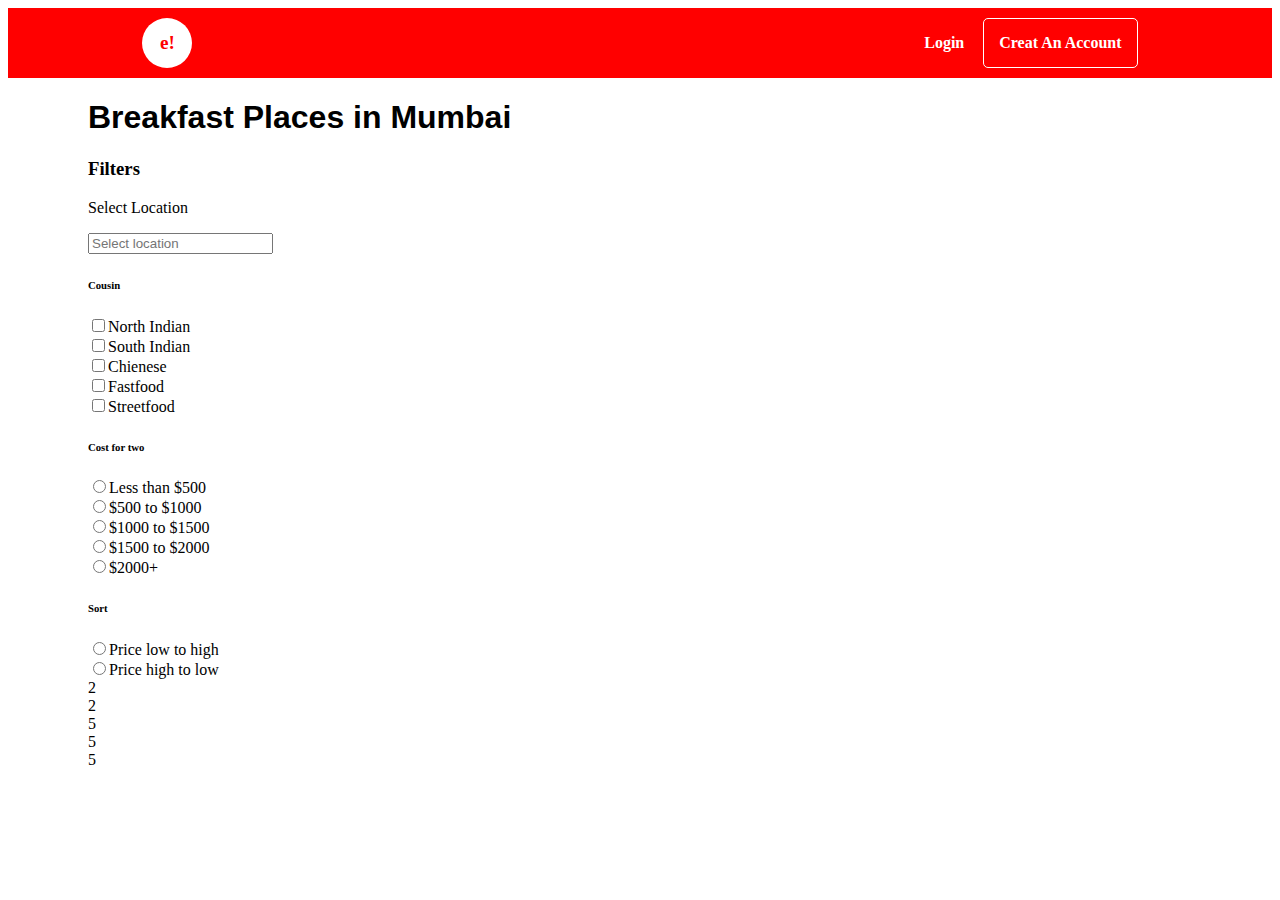
==== day11_diy.html @ 55817993 "Add files via upload" ====
<!DOCTYPE html>
<html lang="en">
<head>
    <meta charset="UTF-8">
    <meta http-equiv="X-UA-Compatible" content="IE=edge">
    <meta name="viewport" content="width=device-width, initial-scale=1.0">
    <title>Document</title>
    <link rel="stylesheet" href="day11_style.css">
</head>
<body>
    <div class="head">
        <div class="mid">
            <div class="logo">e!</div>
            <div class="button">
                <button class="ab">Login</button>
                <button class="bg">Creat An Account</button>
            </div>
        </div>
    </div>
     <div class="heading"><h1>Breakfast Places in Mumbai</h1></div>
     <div class="container">
        <div class="left_section">
            <h3>Filters</h3>
            <p>Select Location</p>
            <input type="text" list="cities" placeholder="Select location">
            <datalist id="cities">
                <option value="Kolkata">Kolkata</option>
                <option value="Mumbai">Mumbai</option>
                <option value="Chennai">Chennai</option>
                <option value="Delhi">Delhi</option>
            </datalist>
            <h6>Cousin</h6>
            <input type="checkbox" class="cousin">North Indian<br>
            <input type="checkbox" class="cousin">South Indian<br>
            <input type="checkbox" class="cousin">Chienese<br>
            <input type="checkbox" class="cousin">Fastfood<br>
            <input type="checkbox" class="cousin">Streetfood<br>
            <h6>Cost for two</h6>
            <input type="radio" class="two">Less than &dollar;500<br>
            <input type="radio" class="two">&dollar;500 to &dollar;1000<br>
            <input type="radio" class="two">&dollar;1000 to &dollar;1500<br>
            <input type="radio" class="two">&dollar;1500 to &dollar;2000<br>
            <input type="radio" class="two">&dollar;2000+<br>
            <h6>Sort</h6>
            <input type="radio" class="sort" name="sort">Price low to high<br>
            <input type="radio" class="sort" name="sort">Price high to low<br>
        </div>
        <div class="right_section">
            <div class="part1">
                <div class="img">2</div>
                <div class="details">2</div>
            </div>
            <div class="part1">
                <div class="img">5</div>
                <div class="details">5</div>
            </div>
            <div class="lower_button">
                5
            </div>
            
            
        </div>
        
     </div>

    
    
</body>
</html>
---- day11_style.css ----
.head {
    background-color: red;
    padding: 10px;
}

.mid {
    background-color: transparent;
    width: 80%;
    text-align: center;
    display: flex;
    justify-content: space-between;
    margin: auto;
}

.bg {
    background-color: transparent;
    color: white;
    border: 1px solid white;
    font-family: 'Times New Roman', Times, serif;
    border-radius: 5px;
    padding: 15px;
    font-weight: bolder;
    font-size: medium;
}

.ab {
    background-color: transparent;
    color: white;
    border: none;
    font-family: 'Times New Roman', Times, serif;
    padding: 15px;
    font-weight: bolder;
    font-size: medium;
}

.logo {
    border-radius: 50%;
    background-color: white;
    height: 50px;
    width: 50px;
    text-align: center;
    line-height: 50px;
    font-weight: bolder;
    color: red;
    font-size: larger;
}
.heading {
    margin-left: 80px;
    margin-right: 80px;
    font-family: 'Franklin Gothic Medium', 'Arial Narrow', Arial, sans-serif;
}
.container {
    margin-left: 80px;
    margin-right: 80px;
}
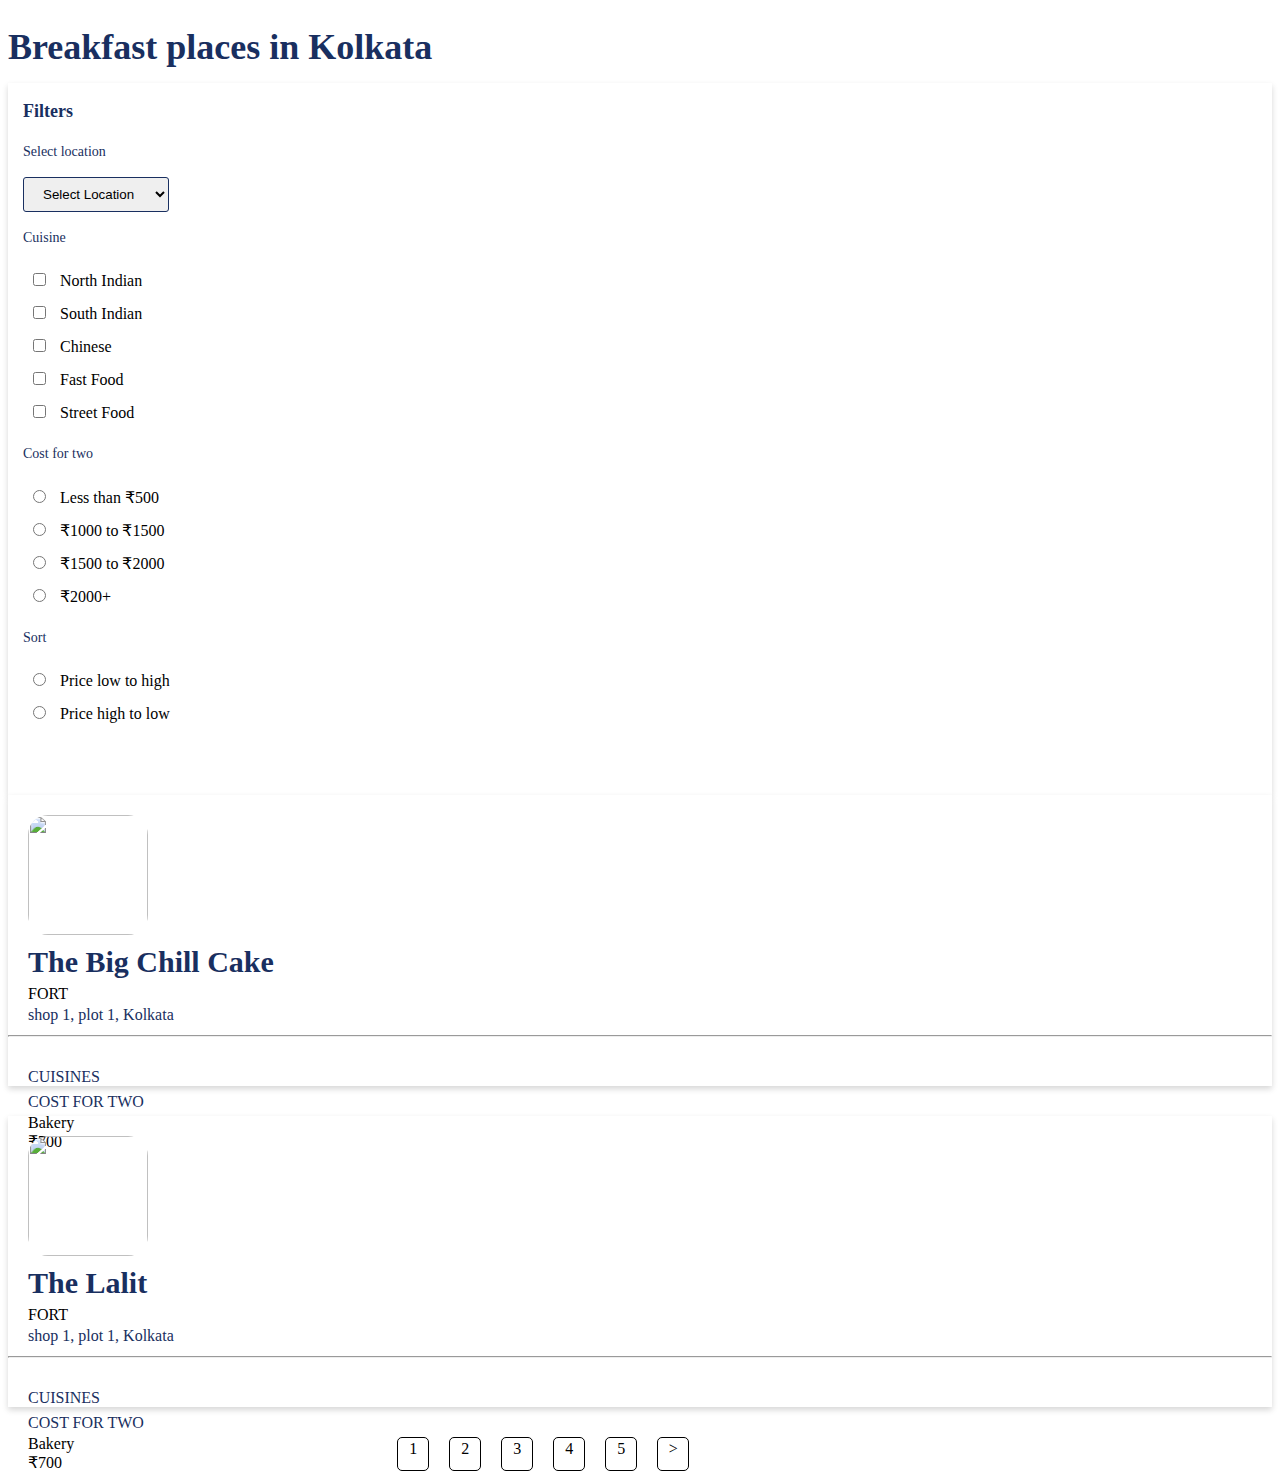
==== commit f3e67a87: "Add files via upload" ====
--- a/day11_diy.html
+++ b/day11_diy.html
@@ -4,66 +4,149 @@
     <meta charset="UTF-8">
     <meta http-equiv="X-UA-Compatible" content="IE=edge">
     <meta name="viewport" content="width=device-width, initial-scale=1.0">
-    <title>Document</title>
-    <link rel="stylesheet" href="day11_style.css">
+    <title>Day11_diy</title>
+    <link rel="preconnect" href="https://fonts.googleapis.com" />
+    <link rel="preconnect" href="https://fonts.gstatic.com" crossorigin="anonymous" />
+    <link href='https://fonts.googleapis.com/css?family=Poppins' rel='preconnect' />
+    <link href="https://cdn.jsdelivr.net/npm/bootstrap@5.3.0-alpha1/dist/css/bootstrap.min.css" rel="stylesheet" integrity="sha384-GLhlTQ8iRABdZLl6O3oVMWSktQOp6b7In1Zl3/Jr59b6EGGoI1aFkw7cmDA6j6gD" crossorigin="anonymous" />
+    <link rel="stylesheet" href="./day11.css" />
+    <link rel="stylesheet" href="./bootstrap-grid.css"/>
 </head>
-<body>
-    <div class="head">
-        <div class="mid">
-            <div class="logo">e!</div>
-            <div class="button">
-                <button class="ab">Login</button>
-                <button class="bg">Creat An Account</button>
+<body>    
+    <div class="start">
+        <div class="container">
+            <div class="row heading">
+                Breakfast places in Kolkata
+            </div>                
+            <div class="row">
+                <div class=" col-3 col-sm-12 col-md-4 col-lg-3">
+                    <div class="filterpanel"> 
+                        <div class="filterpanelheading">
+                            Filters
+                        </div>
+                        <div class="filterpanelsubheading">
+                            Select location
+                        </div>
+                        <select class="locationselection">
+                            <option disabled selected>Select Location</option>
+                            <option>Delhi</option>
+                            <option>Kolkata</option>
+                            <option>Mumbai</option>
+                            <option>Chennai</option>
+                            <option>Pune</option>
+                        </select>
+                        <div class="filterpanelsubheading">
+                            Cuisine
+                        </div> 
+                        <input type="checkbox" class="cuisineoption">  
+                            <label>North Indian</label> 
+                        </input>
+                        <br/>
+                        <input type="checkbox" class="cuisineoption">  
+                            <label>South Indian</label> 
+                        </input>
+                        <br/>
+                        <input type="checkbox" class="cuisineoption">  
+                            <label>Chinese</label> 
+                        </input>
+                        <br/>
+                        <input type="checkbox" class="cuisineoption">  
+                            <label>Fast Food</label> 
+                        </input>
+                        <br/>
+                        <input type="checkbox" class="cuisineoption">  
+                            <label>Street Food</label> 
+                        </input>
+                        <br/>
+                        <div class="filterpanelsubheading">
+                            Cost for two
+                        </div>
+                        <input type="radio" class="cuisineoption" name="cost">
+                            <label>Less than &#8377;500</label>
+                        </input>
+                        <br/>
+                        <input type="radio" class="cuisineoption" name="cost">
+                            <label>&#8377;1000 to &#8377;1500</label>
+                        </input>
+                        <br/> 
+                        <input type="radio" class="cuisineoption" name="cost">
+                            <label>&#8377;1500 to &#8377;2000</label>
+                        </input> 
+                        <br/>
+                        <input type="radio" class="cuisineoption" name="cost">
+                            <label>&#8377;2000+</label>
+                        </input>
+                        <br/>
+                        <div class="filterpanelsubheading">
+                            Sort
+                        </div>
+                        <input type="radio" class="cuisineoption" name="price">
+                            <label>Price low to high</label>
+                        </input>
+                        <br/>
+                        <input type="radio" class="cuisineoption" name="price">
+                            <label>Price high to low</label>
+                        </input>
+                    </div>    
+                </div>
+                <div class="col-9 col-sm-12 col-md-8 col-lg-9">
+                    <div class="resultspanel">  
+                        <div class="row uppersection">  
+                            <div class="col-2">
+                                <img src="./breakfast.jpg" class="resultsimage" />
+                            </div>
+                            <div class="col-10">
+                                <div class="resultsheading">The Big Chill Cake</div>
+                                <div class="resultssubheading">FORT</div>
+                                <div class="resultsaddress">shop 1, plot 1, Kolkata</div>
+                            </div>                          
+                        </div>  
+                        <hr/>
+                        <div class="row lowersection">
+                            <div class="col-2">
+                                <div class="resultsaddress">CUISINES</div>
+                                <div class="resultsaddress">COST FOR TWO</div>
+                            </div>   
+                            <div class="col-10">
+                                <div class="resultssubheading">Bakery</div>
+                                <div class="resultssubheading">&#8377;700</div>
+                            </div>                         
+                        </div>                    
+                    </div>
+                    <div class="resultspanel"> 
+                        <div class="row uppersection">  
+                            <div class="col-2">
+                                <img src="./breakfast.jpg" class="resultsimage" />
+                            </div>
+                            <div class="col-10">
+                                <div class="resultsheading">The Lalit</div>
+                                <div class="resultssubheading">FORT</div>
+                                <div class="resultsaddress">shop 1, plot 1, Kolkata</div>
+                            </div>                          
+                        </div>  
+                        <hr/>
+                        <div class="row lowersection">
+                            <div class="col-2">
+                                <div class="resultsaddress">CUISINES</div>
+                                <div class="resultsaddress">COST FOR TWO</div>
+                            </div>   
+                            <div class="col-10">
+                                <div class="resultssubheading">Bakery</div>
+                                <div class="resultssubheading">&#8377;700</div>
+                            </div>                         
+                        </div>                        
+                    </div>
+                    <div class="pagination">
+                        <div class="paginationbutton">1</div>
+                        <div class="paginationbutton">2</div>
+                        <div class="paginationbutton">3</div>
+                        <div class="paginationbutton">4</div>
+                        <div class="paginationbutton">5</div>
+                        <div class="paginationbutton">></div>                        
+                    </div>
+                </div>
             </div>
         </div>
     </div>
-     <div class="heading"><h1>Breakfast Places in Mumbai</h1></div>
-     <div class="container">
-        <div class="left_section">
-            <h3>Filters</h3>
-            <p>Select Location</p>
-            <input type="text" list="cities" placeholder="Select location">
-            <datalist id="cities">
-                <option value="Kolkata">Kolkata</option>
-                <option value="Mumbai">Mumbai</option>
-                <option value="Chennai">Chennai</option>
-                <option value="Delhi">Delhi</option>
-            </datalist>
-            <h6>Cousin</h6>
-            <input type="checkbox" class="cousin">North Indian<br>
-            <input type="checkbox" class="cousin">South Indian<br>
-            <input type="checkbox" class="cousin">Chienese<br>
-            <input type="checkbox" class="cousin">Fastfood<br>
-            <input type="checkbox" class="cousin">Streetfood<br>
-            <h6>Cost for two</h6>
-            <input type="radio" class="two">Less than &dollar;500<br>
-            <input type="radio" class="two">&dollar;500 to &dollar;1000<br>
-            <input type="radio" class="two">&dollar;1000 to &dollar;1500<br>
-            <input type="radio" class="two">&dollar;1500 to &dollar;2000<br>
-            <input type="radio" class="two">&dollar;2000+<br>
-            <h6>Sort</h6>
-            <input type="radio" class="sort" name="sort">Price low to high<br>
-            <input type="radio" class="sort" name="sort">Price high to low<br>
-        </div>
-        <div class="right_section">
-            <div class="part1">
-                <div class="img">2</div>
-                <div class="details">2</div>
-            </div>
-            <div class="part1">
-                <div class="img">5</div>
-                <div class="details">5</div>
-            </div>
-            <div class="lower_button">
-                5
-            </div>
-            
-            
-        </div>
-        
-     </div>
-
-    
-    
 </body>
-</html>+</html>
--- a/day11.css
+++ b/day11.css
@@ -0,0 +1,154 @@
+.heading {
+    height: 43px;
+    font-family: Poppins;
+    font-size: 36px;
+    font-weight: bold;
+    font-stretch: normal;
+    font-style: normal;
+    line-height: 1.53;
+    letter-spacing: normal;
+    text-align: left;
+    color: #192f60;
+    margin: 20px 0;
+}
+
+.filterpanel {
+    height: 682px;
+    box-shadow: 0 3px 6px 0 rgba(0, 0, 0, 0.16);
+    padding: 15px;
+    background-color: white;
+}
+
+.resultspanel {
+    height: 291px;
+    box-shadow: 0 3px 6px 0 rgba(0, 0, 0, 0.16);
+    margin-bottom: 30px;
+    background-color: white;
+}
+
+.filterpanelheading {
+    font-family: Poppins;
+    font-size: 18px;
+    font-weight: 600;
+    font-stretch: normal;
+    font-style: normal;
+    line-height: 1.53;
+    letter-spacing: normal;
+    text-align: left;
+    color: #192f60;
+}
+
+.filterpanelsubheading {
+    font-family: Poppins;
+    font-size: 14px;
+    font-weight: normal;
+    font-stretch: normal;
+    font-style: normal;
+    line-height: 1.53;
+    letter-spacing: normal;
+    text-align: left;
+    color: #192f60;
+    margin: 15px 0;
+}
+
+.locationselection {
+    height: 35px;
+    padding: 8px 16.7px 7px 15px;
+    border-radius: 3px;
+    border: solid 1px #192f60;
+}
+
+.cuisineoption {
+    font-family: Poppins;
+    font-size: 14px;
+    font-weight: normal;
+    font-stretch: normal;
+    font-style: normal;
+    line-height: 1.53;
+    letter-spacing: normal;
+    text-align: left;
+    color: #192f60;
+    margin: 10px;
+}
+
+.uppersection {
+    padding: 20px;
+    padding-bottom: 0;
+}
+
+.lowersection {
+    padding: 20px;
+    padding-bottom: 0;
+}
+
+.resultsimage {
+    width: 120px;
+    height: 120px;
+    border-radius: 20px;
+}
+
+.resultsheading{
+    font-family: Poppins;
+    font-size: 30px;
+    font-weight: 600;
+    font-stretch: normal;
+    font-style: normal;
+    line-height: 1.53;
+    letter-spacing: normal;
+    text-align: left;
+    color: #192f60;
+}
+
+.resultsubheading {
+    font-family: Poppins;
+    font-size: 16px;
+    font-weight: 500;
+    font-stretch: normal;
+    font-style: normal;
+    line-height: 1.88;
+    letter-spacing: normal;
+    text-align: left;
+    color: #192f60;
+}
+
+.resultsaddress {
+    font-family: Poppins;
+    font-size: 16px;
+    font-weight: normal;
+    font-stretch: normal;
+    font-style: normal;
+    line-height: 1.53;
+    letter-spacing: normal;
+    text-align: left;
+    color: #192f60;
+}
+
+.pagination {
+    display: flex;
+    padding-left: 30%;
+}
+
+.paginationbutton {
+    border: 1px solid black;
+    height: 30px;
+    width: 30px;
+    margin: 0 10px;
+    text-align: center;
+    border-radius: 5px;
+    padding-top: 2px;
+}
+
+@media screen and (max-width:1220px) {
+    .resultsheading,.resultsubheading,.resultsaddress{
+        margin-right: 50px;
+    }
+
+    .lowersection {
+        padding-top: 0;
+    }
+
+    .lowersection,.resultsaddress {
+        margin-left: 0;
+        width: 100px;
+    }
+}  
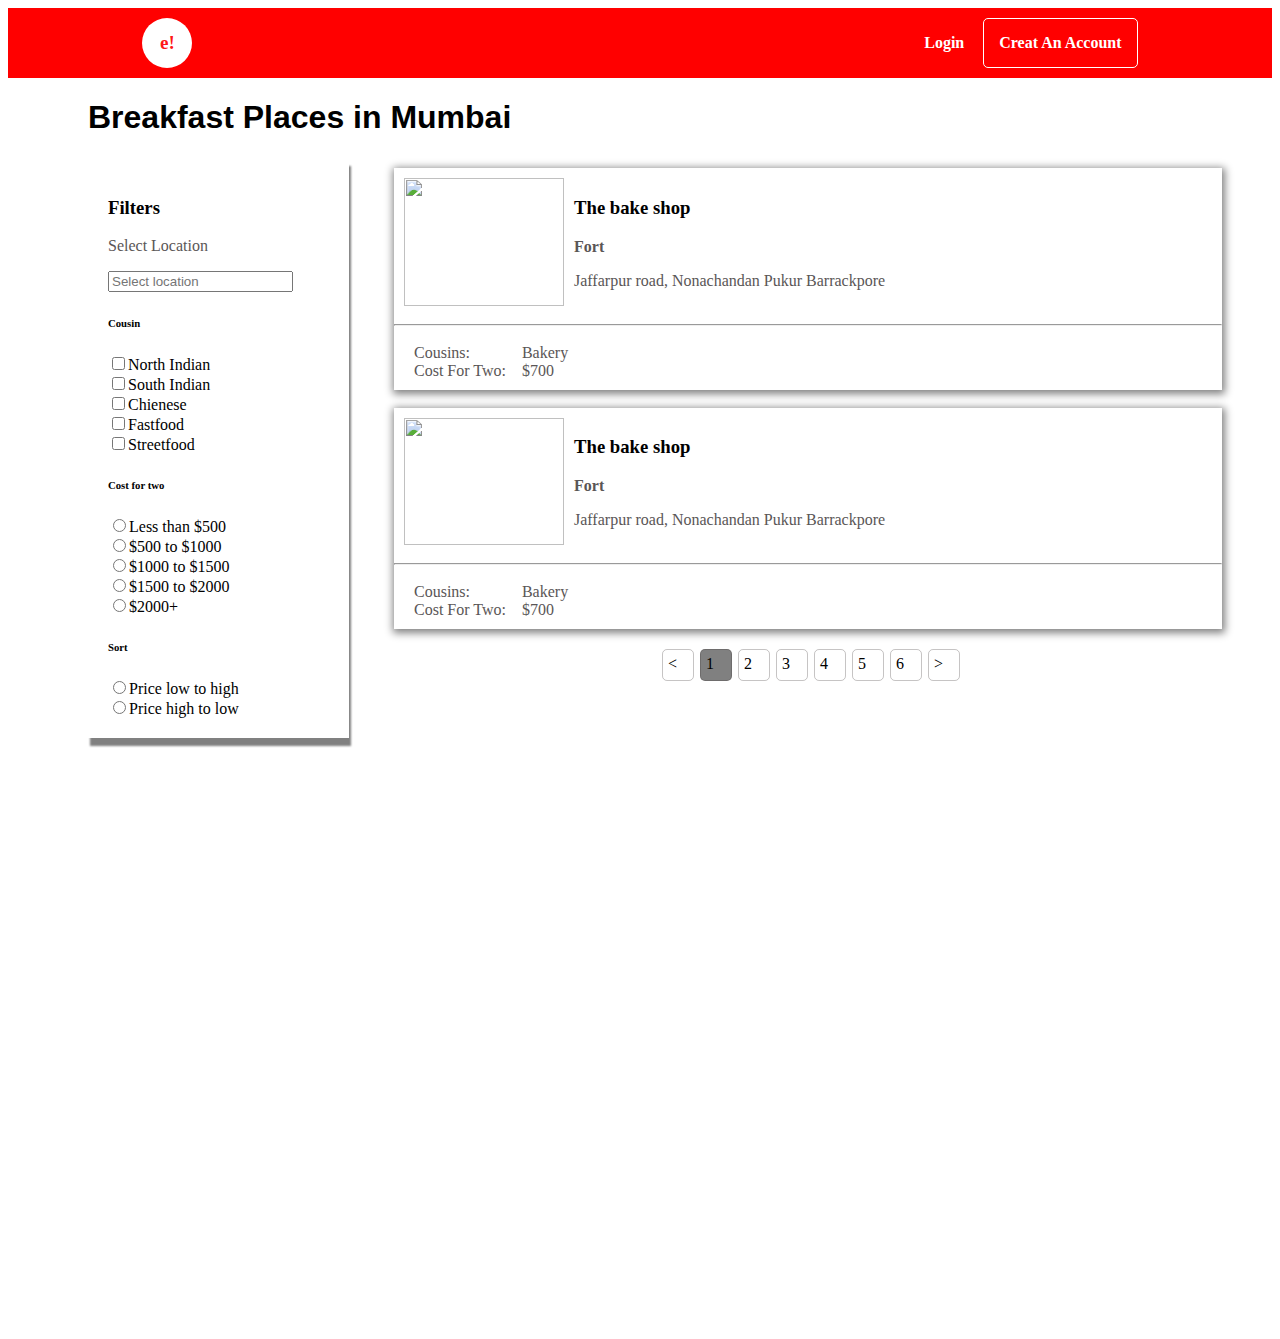
==== commit cf0e50da: "Add files via upload" ====
--- a/day11_diy.html
+++ b/day11_diy.html
@@ -4,149 +4,95 @@
     <meta charset="UTF-8">
     <meta http-equiv="X-UA-Compatible" content="IE=edge">
     <meta name="viewport" content="width=device-width, initial-scale=1.0">
-    <title>Day11_diy</title>
-    <link rel="preconnect" href="https://fonts.googleapis.com" />
-    <link rel="preconnect" href="https://fonts.gstatic.com" crossorigin="anonymous" />
-    <link href='https://fonts.googleapis.com/css?family=Poppins' rel='preconnect' />
-    <link href="https://cdn.jsdelivr.net/npm/bootstrap@5.3.0-alpha1/dist/css/bootstrap.min.css" rel="stylesheet" integrity="sha384-GLhlTQ8iRABdZLl6O3oVMWSktQOp6b7In1Zl3/Jr59b6EGGoI1aFkw7cmDA6j6gD" crossorigin="anonymous" />
-    <link rel="stylesheet" href="./day11.css" />
-    <link rel="stylesheet" href="./bootstrap-grid.css"/>
+    <title>Document</title>
+    <link rel="stylesheet" href="day11_style.css">
 </head>
-<body>    
-    <div class="start">
-        <div class="container">
-            <div class="row heading">
-                Breakfast places in Kolkata
-            </div>                
-            <div class="row">
-                <div class=" col-3 col-sm-12 col-md-4 col-lg-3">
-                    <div class="filterpanel"> 
-                        <div class="filterpanelheading">
-                            Filters
-                        </div>
-                        <div class="filterpanelsubheading">
-                            Select location
-                        </div>
-                        <select class="locationselection">
-                            <option disabled selected>Select Location</option>
-                            <option>Delhi</option>
-                            <option>Kolkata</option>
-                            <option>Mumbai</option>
-                            <option>Chennai</option>
-                            <option>Pune</option>
-                        </select>
-                        <div class="filterpanelsubheading">
-                            Cuisine
-                        </div> 
-                        <input type="checkbox" class="cuisineoption">  
-                            <label>North Indian</label> 
-                        </input>
-                        <br/>
-                        <input type="checkbox" class="cuisineoption">  
-                            <label>South Indian</label> 
-                        </input>
-                        <br/>
-                        <input type="checkbox" class="cuisineoption">  
-                            <label>Chinese</label> 
-                        </input>
-                        <br/>
-                        <input type="checkbox" class="cuisineoption">  
-                            <label>Fast Food</label> 
-                        </input>
-                        <br/>
-                        <input type="checkbox" class="cuisineoption">  
-                            <label>Street Food</label> 
-                        </input>
-                        <br/>
-                        <div class="filterpanelsubheading">
-                            Cost for two
-                        </div>
-                        <input type="radio" class="cuisineoption" name="cost">
-                            <label>Less than &#8377;500</label>
-                        </input>
-                        <br/>
-                        <input type="radio" class="cuisineoption" name="cost">
-                            <label>&#8377;1000 to &#8377;1500</label>
-                        </input>
-                        <br/> 
-                        <input type="radio" class="cuisineoption" name="cost">
-                            <label>&#8377;1500 to &#8377;2000</label>
-                        </input> 
-                        <br/>
-                        <input type="radio" class="cuisineoption" name="cost">
-                            <label>&#8377;2000+</label>
-                        </input>
-                        <br/>
-                        <div class="filterpanelsubheading">
-                            Sort
-                        </div>
-                        <input type="radio" class="cuisineoption" name="price">
-                            <label>Price low to high</label>
-                        </input>
-                        <br/>
-                        <input type="radio" class="cuisineoption" name="price">
-                            <label>Price high to low</label>
-                        </input>
-                    </div>    
-                </div>
-                <div class="col-9 col-sm-12 col-md-8 col-lg-9">
-                    <div class="resultspanel">  
-                        <div class="row uppersection">  
-                            <div class="col-2">
-                                <img src="./breakfast.jpg" class="resultsimage" />
-                            </div>
-                            <div class="col-10">
-                                <div class="resultsheading">The Big Chill Cake</div>
-                                <div class="resultssubheading">FORT</div>
-                                <div class="resultsaddress">shop 1, plot 1, Kolkata</div>
-                            </div>                          
-                        </div>  
-                        <hr/>
-                        <div class="row lowersection">
-                            <div class="col-2">
-                                <div class="resultsaddress">CUISINES</div>
-                                <div class="resultsaddress">COST FOR TWO</div>
-                            </div>   
-                            <div class="col-10">
-                                <div class="resultssubheading">Bakery</div>
-                                <div class="resultssubheading">&#8377;700</div>
-                            </div>                         
-                        </div>                    
-                    </div>
-                    <div class="resultspanel"> 
-                        <div class="row uppersection">  
-                            <div class="col-2">
-                                <img src="./breakfast.jpg" class="resultsimage" />
-                            </div>
-                            <div class="col-10">
-                                <div class="resultsheading">The Lalit</div>
-                                <div class="resultssubheading">FORT</div>
-                                <div class="resultsaddress">shop 1, plot 1, Kolkata</div>
-                            </div>                          
-                        </div>  
-                        <hr/>
-                        <div class="row lowersection">
-                            <div class="col-2">
-                                <div class="resultsaddress">CUISINES</div>
-                                <div class="resultsaddress">COST FOR TWO</div>
-                            </div>   
-                            <div class="col-10">
-                                <div class="resultssubheading">Bakery</div>
-                                <div class="resultssubheading">&#8377;700</div>
-                            </div>                         
-                        </div>                        
-                    </div>
-                    <div class="pagination">
-                        <div class="paginationbutton">1</div>
-                        <div class="paginationbutton">2</div>
-                        <div class="paginationbutton">3</div>
-                        <div class="paginationbutton">4</div>
-                        <div class="paginationbutton">5</div>
-                        <div class="paginationbutton">></div>                        
-                    </div>
-                </div>
+<body>
+    <div class="head">
+        <div class="mid">
+            <div class="logo">e!</div>
+            <div class="button">
+                <button class="ab">Login</button>
+                <button class="bg">Creat An Account</button>
             </div>
         </div>
     </div>
+    <div class="heading">
+        <h1>Breakfast Places in Mumbai</h1>
+    </div>
+    <div class="container">
+        <div class="left_section">
+            <h3>Filters</h3>
+            <p>Select Location</p>
+            <input type="text" list="cities" placeholder="Select location" class="se">
+            <datalist id="cities" class="se">
+                <option value="Kolkata">Kolkata</option>
+                <option value="Mumbai">Mumbai</option>
+                <option value="Chennai">Chennai</option>
+                <option value="Delhi">Delhi</option>
+            </datalist>
+            <h6>Cousin</h6>
+            <input type="checkbox" class="cousin">North Indian<br>
+            <input type="checkbox" class="cousin">South Indian<br>
+            <input type="checkbox" class="cousin">Chienese<br>
+            <input type="checkbox" class="cousin">Fastfood<br>
+            <input type="checkbox" class="cousin">Streetfood<br>
+            <h6>Cost for two</h6>
+            <input type="radio" class="two">Less than &dollar;500<br>
+            <input type="radio" class="two">&dollar;500 to &dollar;1000<br>
+            <input type="radio" class="two">&dollar;1000 to &dollar;1500<br>
+            <input type="radio" class="two">&dollar;1500 to &dollar;2000<br>
+            <input type="radio" class="two">&dollar;2000+<br>
+            <h6>Sort</h6>
+            <input type="radio" class="sort" name="sort">Price low to high<br>
+            <input type="radio" class="sort" name="sort">Price high to low<br>
+        </div>
+        <div class="right_section">
+            <div class="part1">
+                <div class="part2">
+                    <div class="img">
+                        <img src="./media/bakery.jpg" alt="" width="160px" height="100%">
+                    </div>
+                    <div class="d">
+                        <H3>The bake shop</H3>
+                        <p><b>Fort</b></p>
+                        <p>Jaffarpur road, Nonachandan Pukur Barrackpore</p>
+                    </div>
+                </div>
+                <hr>
+                <div class="details">
+                    <span class="det">Cousins: <br> Cost For Two:</span>
+                    <span class="deta">&nbsp; &nbsp;&nbsp;Bakery <br>&nbsp; &nbsp; &dollar;700</span>
+                </div>
+            </div>
+            <br>
+            <div class="part1">
+                <div class="part2">
+                    <div class="img">
+                        <img src="./media/bakery.jpg" alt="" width="160px" height="100%">
+                    </div>
+                    <div class="d">
+                        <H3>The bake shop</H3>
+                        <p><b>Fort</b></p>
+                        <p>Jaffarpur road, Nonachandan Pukur Barrackpore</p>
+                    </div>
+                </div>
+                <hr>
+                <div class="details">
+                    <span class="det">Cousins: <br> Cost For Two:</span>
+                    <span class="deta">&nbsp; &nbsp;&nbsp;Bakery <br>&nbsp; &nbsp; &dollar;700</span>
+                </div>
+            </div>
+            <div class="lower_button">
+                    <div class="low"><</div>
+                    <div class="low low1">1</div>
+                    <div class="low">2</div>
+                    <div class="low">3</div>
+                    <div class="low">4</div>
+                    <div class="low">5</div>
+                    <div class="low">6</div>
+                    <div class="low">></div>
+            </div>
+        </div>
 </body>
-</html>
+</html>--- a/day11_style.css
+++ b/day11_style.css
@@ -0,0 +1,129 @@
+.head {
+    background-color: red;
+    padding: 10px;
+}
+
+.mid {
+    background-color: transparent;
+    width: 80%;
+    text-align: center;
+    display: flex;
+    justify-content: space-between;
+    margin: auto;
+}
+
+.bg {
+    background-color: transparent;
+    color: white;
+    border: 1px solid white;
+    font-family: 'Times New Roman', Times, serif;
+    border-radius: 5px;
+    padding: 15px;
+    font-weight: bolder;
+    font-size: medium;
+}
+
+.ab {
+    background-color: transparent;
+    color: white;
+    border: none;
+    font-family: 'Times New Roman', Times, serif;
+    padding: 15px;
+    font-weight: bolder;
+    font-size: medium;
+}
+
+.logo {
+    border-radius: 50%;
+    background-color: white;
+    height: 50px;
+    width: 50px;
+    text-align: center;
+    line-height: 50px;
+    font-weight: bolder;
+    color: rgba(255, 0, 0, 0.904);
+    font-size: larger;
+}
+.heading {
+    margin-left: 80px;
+    margin-right: 80px;
+    font-family: 'Franklin Gothic Medium', 'Arial Narrow', Arial, sans-serif;
+}
+.container {
+    margin-left: 80px;
+    margin-right: 80px;
+}
+.right_section {
+    display: flex;
+    padding: 30px;
+    flex-direction: column;
+    width: 75%;
+    flex-wrap: wrap;
+    position: relative;
+    bottom: 600px;
+    left: 25%;
+    margin-right: 20px;   
+}
+.part1 {
+    box-shadow: 1px 2px 8px 2px grey;
+}
+.part2 {
+    display: flex;
+    padding: 10px;
+    text-align: left;
+}
+.left_section {
+    display: inline-block;
+    box-shadow: 2px 8px 2px grey;
+    padding: 20px;  
+    width: 20%;
+}
+.d {
+    margin-left: 10px;
+}
+p {
+    color: rgb(90, 86, 86); 
+}
+.details {
+    padding: 10px; 
+    color: rgb(90, 86, 86);
+    display: flex;
+    flex-wrap: wrap;
+    margin-left: 10px;
+}
+.low {
+    height: 20px;
+    width: 20px;
+    border: 1px solid rgba(70, 64, 64, 0.308);
+    border-radius: 5px;
+    padding: 5px;
+    margin-left: 6px;
+}
+.lower_button {
+    display: flex;
+    padding: 20px;
+    justify-content: center;
+    margin: auto;  
+}
+.low1 {
+    background-color: gray;
+}
+.se {
+    width: 80%;
+}
+@media (max-width:768px) {
+    .left_section {
+        display: block;
+        width: 100%;
+        margin: auto;
+        height: 540px;
+    }   
+    .right_section {
+        display: block;
+        position: relative;
+        top: 0px;
+        left: -30px;
+        width: 112%;
+        
+    }
+}
